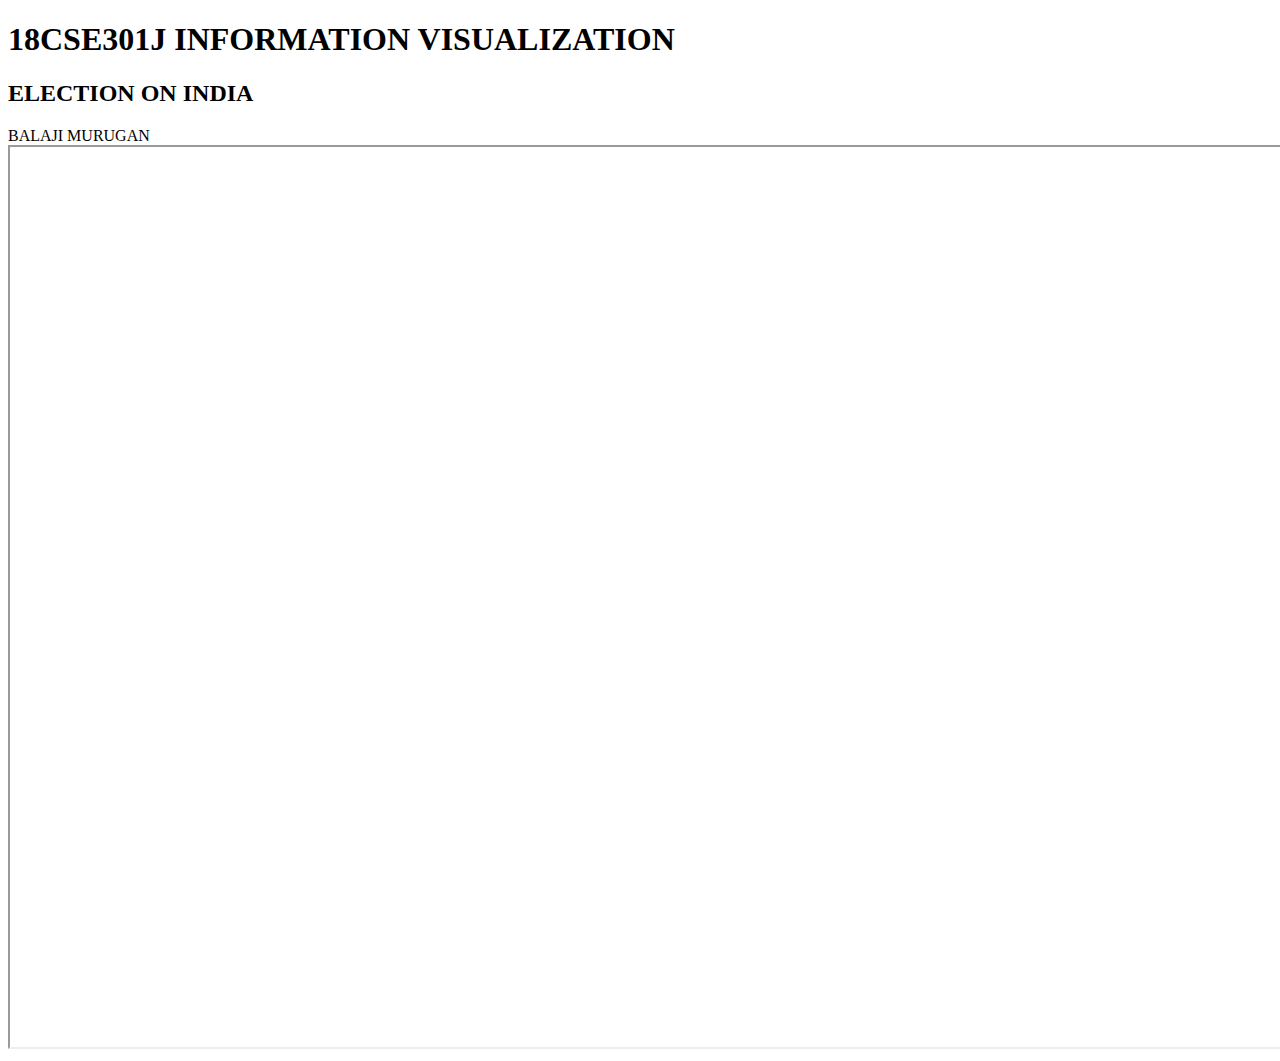
==== index.html @ 082f115d "Update index.html" ====
<!DOCTYPE html>
<html>
<head>
<title>My Tableau Presentation</title>
<style>
#data{
width:100vw;
height:100vh;
}
</style>
</head>
<h1>
18CSE301J INFORMATION VISUALIZATION
</h1>
<h2>
ELECTION ON INDIA
</h2>
  </h3>
BALAJI MURUGAN
</h3>
<body>
<!-- Embed Tableau Public presentation with embedded dashboard link -->
<iframe id="data" src="https://public.tableau.com/shared/88X3Y7RT8?:display_count=n&:origin=viz_share_link:showVizHome=no&:embed=true" width=100vw height=100vh></iframe>
</body>
</html>
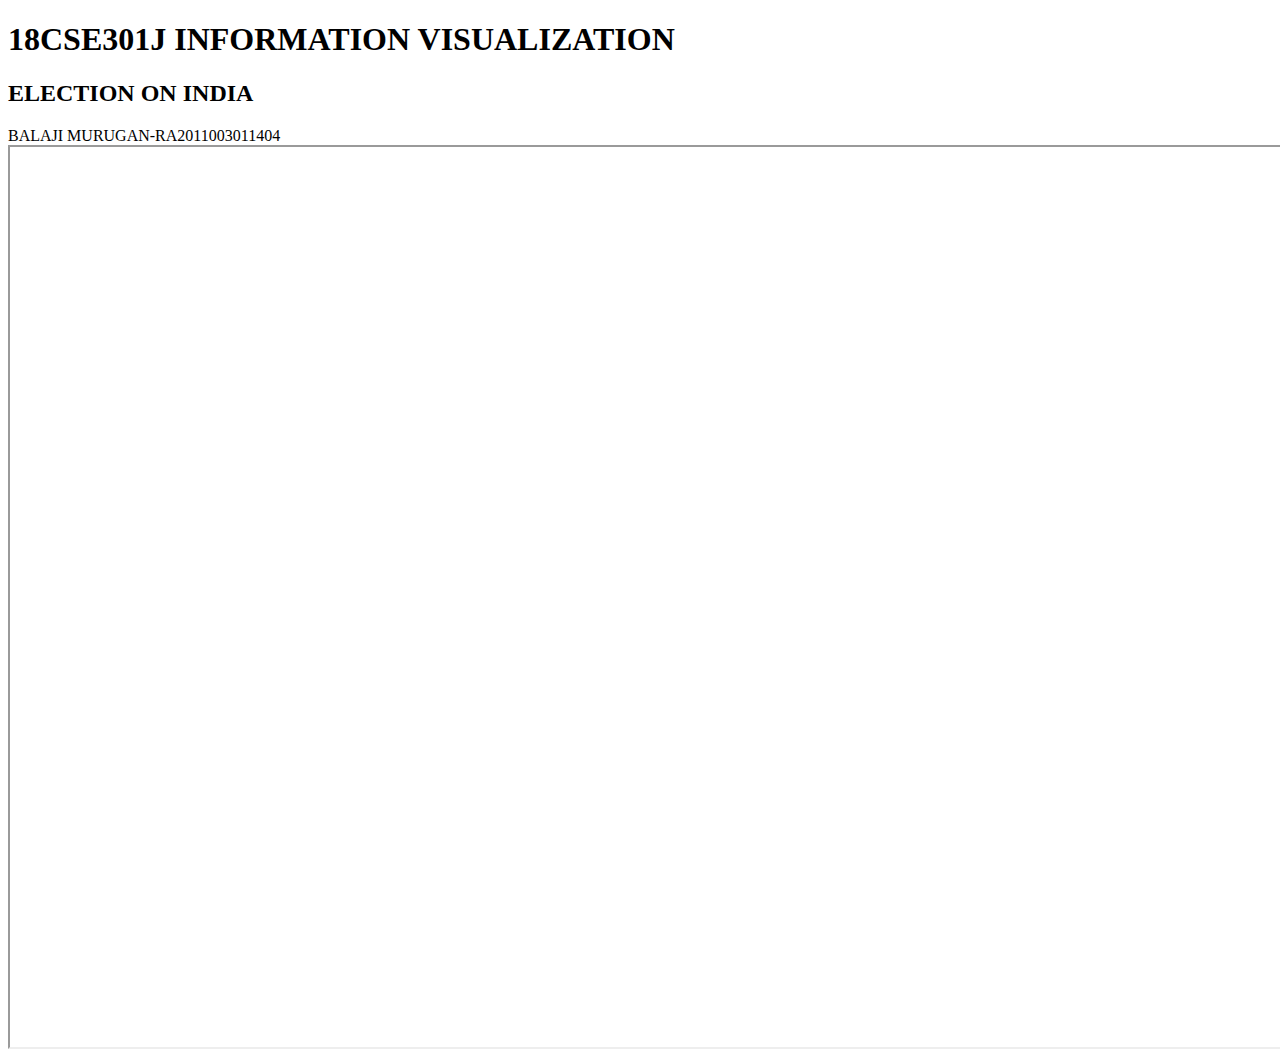
==== commit 9a558967: "Update index.html" ====
--- a/index.html
+++ b/index.html
@@ -16,7 +16,7 @@
 ELECTION ON INDIA
 </h2>
   </h3>
-BALAJI MURUGAN
+BALAJI MURUGAN-RA2011003011404
 </h3>
 <body>
 <!-- Embed Tableau Public presentation with embedded dashboard link -->
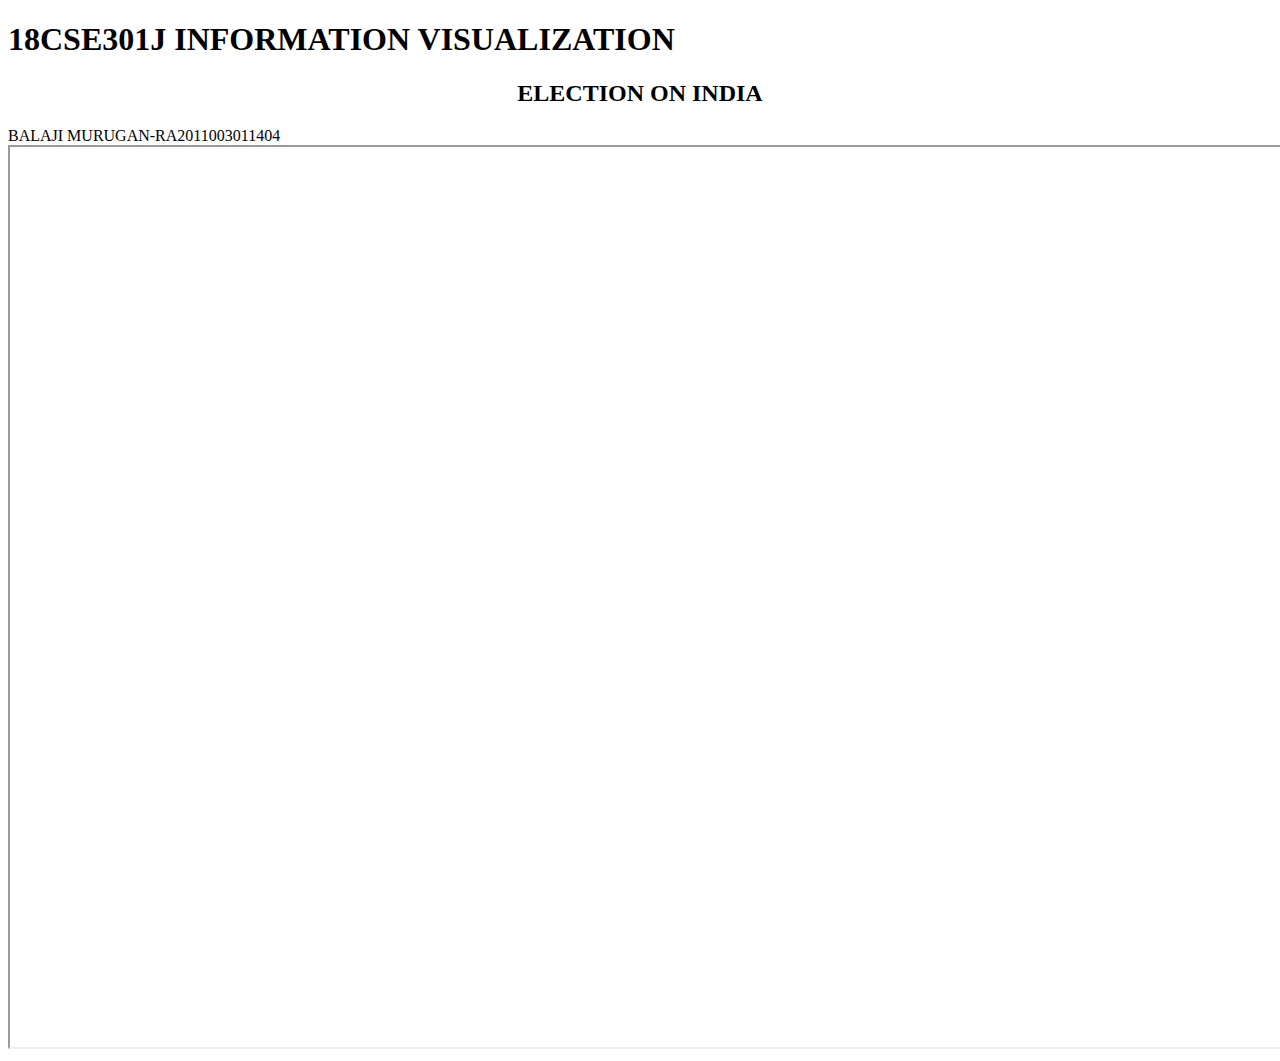
==== commit 8795f60e: "Update index.html" ====
--- a/index.html
+++ b/index.html
@@ -13,7 +13,7 @@
 18CSE301J INFORMATION VISUALIZATION
 </h1>
 <h2>
-ELECTION ON INDIA
+  <center>ELECTION ON INDIA</center>
 </h2>
   </h3>
 BALAJI MURUGAN-RA2011003011404
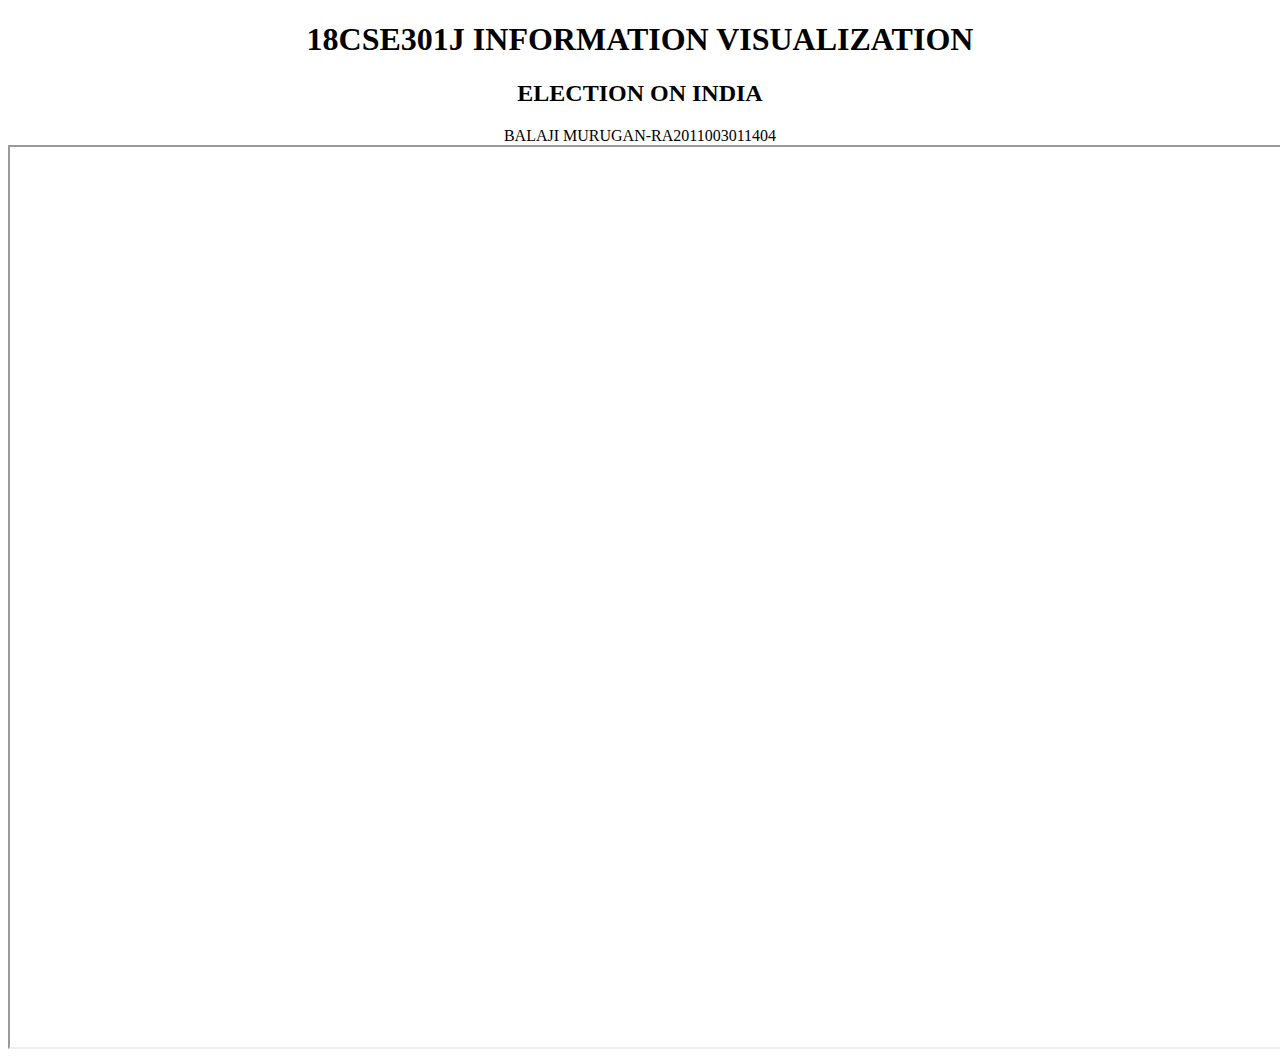
==== commit 503f20a3: "Update index.html" ====
--- a/index.html
+++ b/index.html
@@ -10,13 +10,13 @@
 </style>
 </head>
 <h1>
-18CSE301J INFORMATION VISUALIZATION
+  <center>18CSE301J INFORMATION VISUALIZATION</center>
 </h1>
 <h2>
   <center>ELECTION ON INDIA</center>
 </h2>
   </h3>
-BALAJI MURUGAN-RA2011003011404
+<center>BALAJI MURUGAN-RA2011003011404</center>
 </h3>
 <body>
 <!-- Embed Tableau Public presentation with embedded dashboard link -->
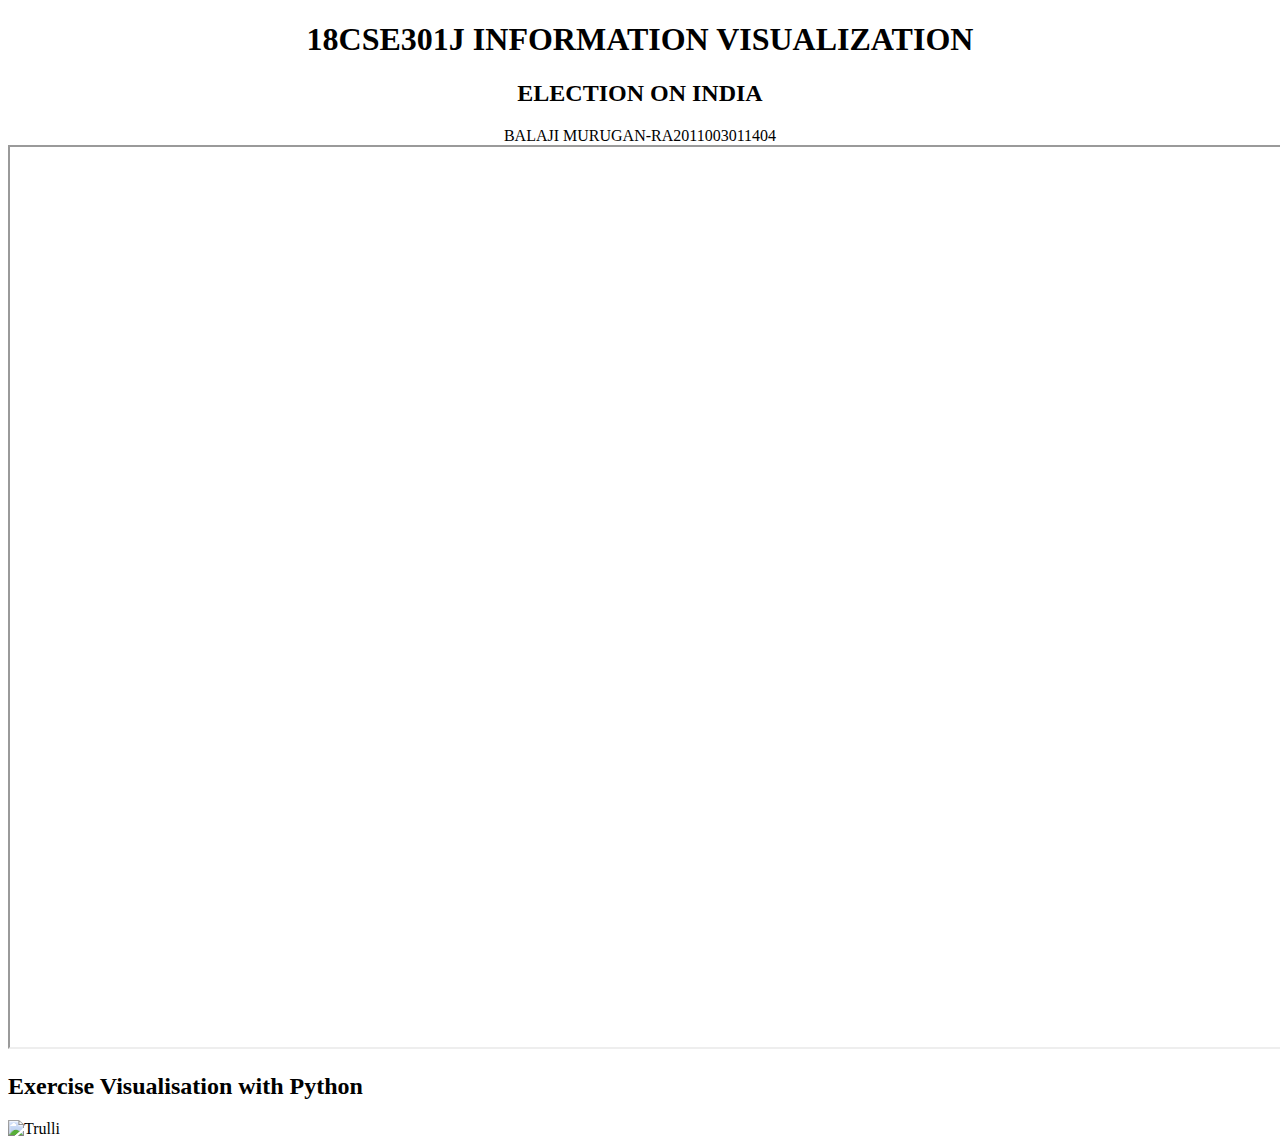
==== commit 6561c21e: "Update index.html" ====
--- a/index.html
+++ b/index.html
@@ -21,5 +21,7 @@
 <body>
 <!-- Embed Tableau Public presentation with embedded dashboard link -->
 <iframe id="data" src="https://public.tableau.com/shared/88X3Y7RT8?:display_count=n&:origin=viz_share_link:showVizHome=no&:embed=true" width=100vw height=100vh></iframe>
+  <h2> Exercise Visualisation with Python</h2>
+<img src="Tata Motors.png" alt="Trulli" width="500" height="333">
 </body>
 </html>
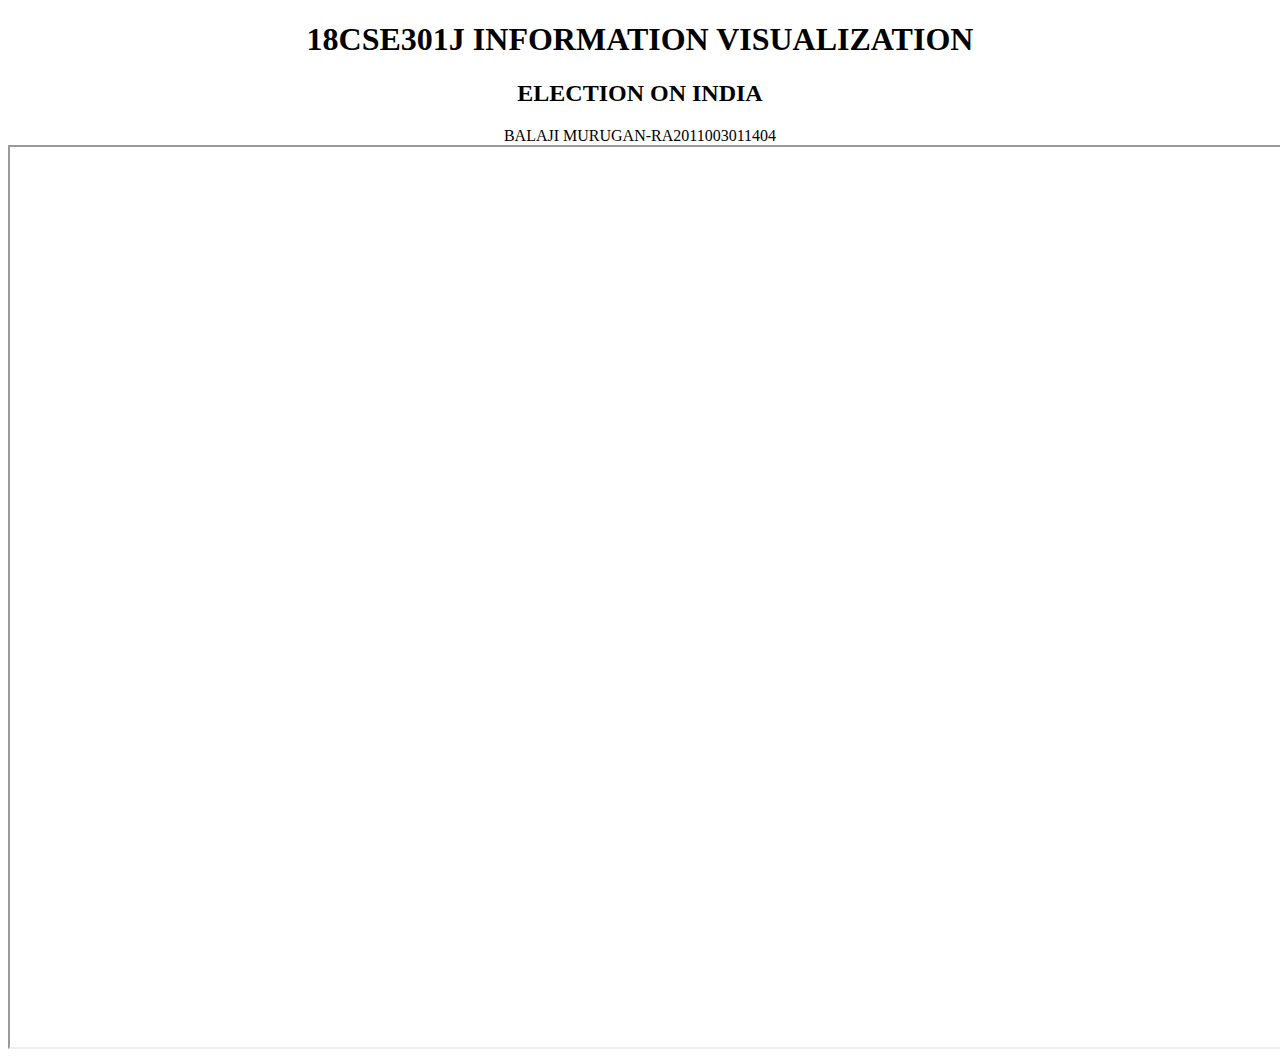
==== commit d7b88b5d: "Update index.html" ====
--- a/index.html
+++ b/index.html
@@ -21,7 +21,5 @@
 <body>
 <!-- Embed Tableau Public presentation with embedded dashboard link -->
 <iframe id="data" src="https://public.tableau.com/shared/88X3Y7RT8?:display_count=n&:origin=viz_share_link:showVizHome=no&:embed=true" width=100vw height=100vh></iframe>
-  <h2> Exercise Visualisation with Python</h2>
-<img src="Tata Motors.png" alt="Trulli" width="500" height="333">
 </body>
 </html>
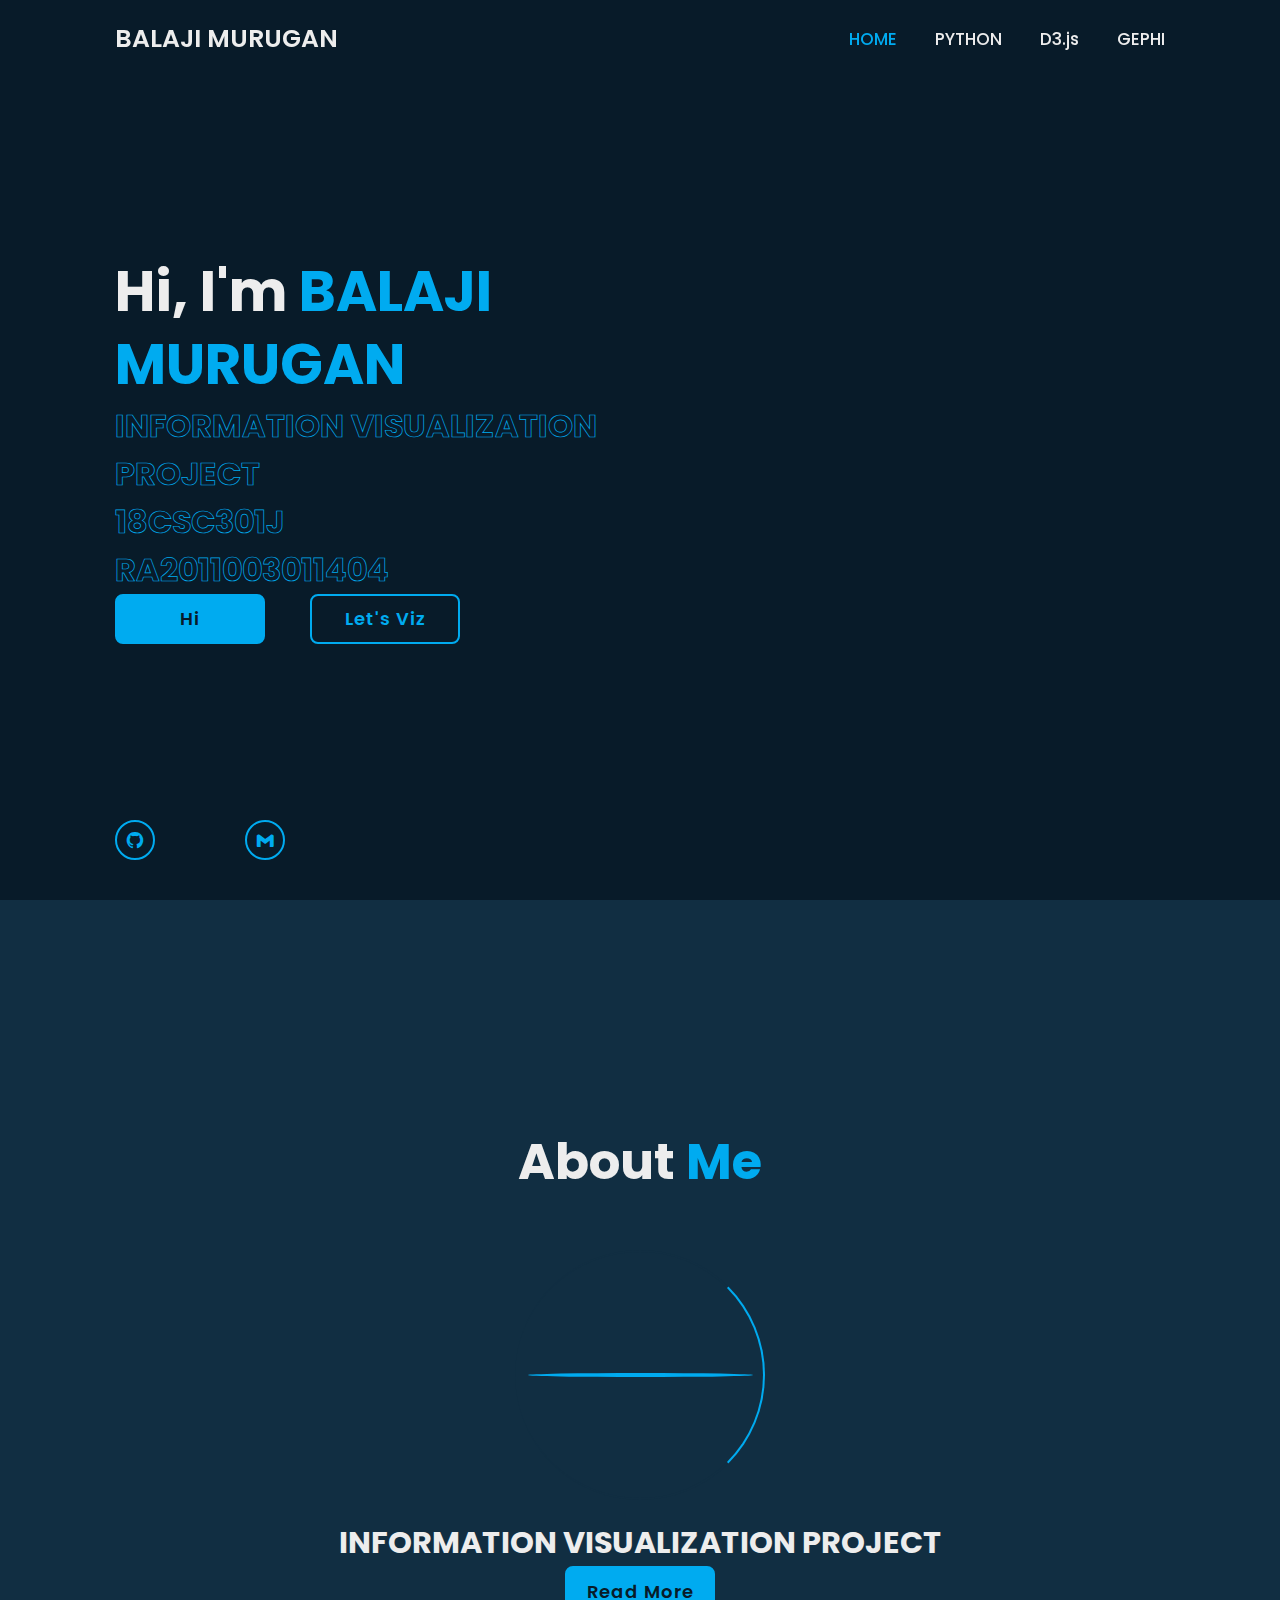
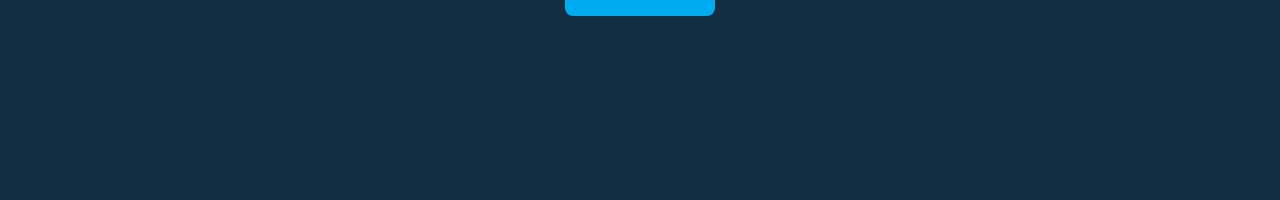
==== commit 02c2b7b2: "Update index.html" ====
--- a/index.html
+++ b/index.html
@@ -1,25 +1,66 @@
 <!DOCTYPE html>
-<html>
-<head>
-<title>My Tableau Presentation</title>
-<style>
-#data{
-width:100vw;
-height:100vh;
-}
-</style>
-</head>
-<h1>
-  <center>18CSE301J INFORMATION VISUALIZATION</center>
-</h1>
-<h2>
-  <center>ELECTION ON INDIA</center>
-</h2>
-  </h3>
-<center>BALAJI MURUGAN-RA2011003011404</center>
-</h3>
-<body>
-<!-- Embed Tableau Public presentation with embedded dashboard link -->
-<iframe id="data" src="https://public.tableau.com/shared/88X3Y7RT8?:display_count=n&:origin=viz_share_link:showVizHome=no&:embed=true" width=100vw height=100vh></iframe>
-</body>
+<html lang="en">
+    <head>
+        <meta charset="'UTF=8">
+        <meta http-equiz="X-UA-Compatible" content="IE=edge">
+        <meta name="viewpoint" content="width=device-width, initial-scale=1.0">
+        <title>Info Visual Project Website | BALAJI MURUGAN</title>
+        <link rel="stylesheet" href="css/style.css">
+
+        <link href='https://unpkg.com/boxicons@2.1.4/css/boxicons.min.css' rel='stylesheet'>
+    </head>
+    <body>
+        <header class="header">
+            <a href="#" class="logo">BALAJI MURUGAN</a>
+
+            <div class="bx bx-menu" id="menu-icon"></div>
+            <nav class="navbar">
+                <a href="#home" class="active">HOME</a>
+                <a href="https://public.tableau.com/views/ELECTIONSONINDIA/Dashboard1?:language=en-US&:display_count=n&:origin=viz_share_link</a>
+                <a href="https://drive.google.com/uc?export=view&id=1mH77zYt0d3X03BrQzqL0kGoyliiylm69" target="_blank">PYTHON</a>
+                <a href="D3/index.html" target="_blank">D3.js</a>
+                <a href="https://drive.google.com/file/d/1Sv-5MsPnvvFoo-HiyuiyZeYvJmVXMC4v/view?usp=share_link" target="_blank">GEPHI</a>
+            </nav>
+        </header>
+
+        <section class="home" id="home">
+            <div class="home-content">
+                <h1>Hi, I'm <span> BALAJI MURUGAN</span></h1>
+                <div class="text-animate">
+                <h3>INFORMATION VISUALIZATION PROJECT</h3>
+                <h3>18CSC301J</h3>
+                <h3>RA2011003011404</h3>
+                </div>
+                <div class="btn-box">
+                    <a href="#" class="btn">Hi</a>
+                    <a href="#" class="btn">Let's Viz</a>
+                </div>
+            </div>
+
+            <div class="home-sci">
+                <a href="https://github.com/Balajimurugan2001" target="_blank"><i class='bx bxl-github'></i></a>
+                <a href="mailto:pbalaji2001@gmail.com" target="_blank"><i class='bx bxl-gmail'></i></a>
+            </div>
+
+            <div class="home-imgHover"></div>
+        </section>
+    <section class="about" id="about">
+        <h2 class="heading">About <span> Me</span></h2>
+        
+        <div class="about-img">
+            <img src="41722629" alt="">
+            <span class="circle-spin"></span>
+        </div>
+
+       <div class="about-content">
+            <h3>INFORMATION VISUALIZATION PROJECT</h3>
+            <div class="btn-box btns">
+                <a href="#" class="btn">Read More</a>
+            </div>
+       </div>
+    </section>
+
+    
+        <script src="js/script.js"></script>
+    </body>
 </html>
--- a/css/style.css
+++ b/css/style.css
@@ -0,0 +1,283 @@
+@import url('https://fonts.googleapis.com/css2?family=Poppins:wght@300;400;500;600;700;800;900&display=swap');
+
+*{
+    margin: 0;
+    padding:0;
+    box-sizing: border-box;
+    text-decoration: none;
+    border: none;
+    outline: none;
+    scroll-behavior: smooth;
+    font-family: 'Poppins',sans-serif;
+}
+
+:root{
+    --bg-color: #081b29;
+    --second-bg-color: #112e42;
+    --text-color: #ededed;
+    --main-color: #00abf0;
+}
+
+html{
+    font-size:62.5%;
+    overflow-x: hidden;
+}
+body{
+    background: var(--bg-color);
+    color: var(--text-color);
+}
+.header{
+    position: fixed;
+    top: 0;
+    left: 0;
+    width: 100%;
+    padding: 2rem 9%;
+    background: transparent;
+    display: flex;
+    justify-content: space-between;
+    align-items: center;
+    z-index: 100;
+}
+
+.logo{
+    font-size: 2.5rem;
+    color: var(--text-color);
+    font-weight: 600;
+}
+
+.navbar a {
+    font-size: 1.7rem;
+    color: var(--text-color);
+    font-weight: 500;
+    margin-left: 3.5rem;
+    transition: .3s;
+}
+
+.navbar a:hover,
+.navbar a.active {
+    color:var(--main-color);
+}
+
+#menu-icon{
+    font: size 3.6rem;
+    color: var(--text-color);
+    cursor: pointer;
+    display: none;
+}
+section{
+    min-height: 100vh;
+    padding: 10rem 9% 2rem; 
+}
+
+.home {
+    display: flex;
+    align-items: center;
+    padding: 0 9%;
+    background: url('../images/image1.jpg') no-repeat;
+    background-position: center;
+}
+
+.home-content{
+    max-width: 60rem;
+}
+.home-content h1{
+    font-size: 5.6rem;
+    font-weight: 700;
+    line-height: 1.3;
+}
+
+.home-content .text-animate {
+    position: relative;
+    width: 32,8rem;
+}
+
+.home-content .text-animate h3{
+    font-size: 3.2rem;
+    font-weight: 700;
+    color: transparent;
+    -webkit-text-stroke: .7px var(--main-color);
+}
+
+.btn-box {
+    position: relative;
+    display: flex;
+    justify-content: space-between;
+    width: 34.5rem;
+    height: 5rem;
+}
+
+.btn-box .btn{
+    position: relative;
+    display: inline-flex;
+    justify-content: center;
+    align-items: center;
+    width: 15rem;
+    height: 100%;
+    background: var(--main-color);
+    border: .2rem solid var(--main-color);
+    border-radius: .8rem;
+    font-size: 1.8rem;
+    font-weight: 600;
+    letter-spacing: .1rem;
+    color: var(--bg-color);
+    z-index: 1;
+    overflow: hidden;
+    transition: .5s;
+}
+.btn-box .btn:hover{
+    color: var(--main-color);
+}
+.btn-box .btn:nth-child(2){
+    background: transparent;
+    color: var(--main-color);
+}
+.btn-box .btn:nth-child(2):hover{
+    color: var(--bg-color);
+}
+.btn-box .btn:nth-child(2)::before{
+    background: var(--main-color);
+}
+
+.btn-box .btn::before{
+    content: '';
+    position: absolute;
+    top: 0;
+    left: 0;
+    width: 0;
+    height: 100%;
+    background: var(--bg-color);
+    z-index: -1;
+    transition: .5s;
+}
+
+.btn-box .btn:hover::before{
+    width: 100%;
+}
+
+.home-sci {
+    position: absolute;
+    bottom: 4rem;
+    width: 170px;
+    display: flex;
+    justify-content: space-between;
+}
+
+.home-sci a {
+    position: relative;
+    display: inline-flex;
+    justify-content: center;
+    align-items: center;
+    width: 40px;
+    height: 40px;
+    background: transparent;
+    border: .2rem solid var(--main-color);
+    border-radius: 50%;
+    font-size: 20px;
+    color: var(--main-color);
+    z-index: 1;
+    overflow: hidden;
+    transition: .5s;
+}
+
+.home-sci a:hover{
+    color: var(--bg-color);
+}
+
+.home-sci a::before{
+    content: '';
+    position: absolute;
+    top: 0;
+    left: 0;
+    width: 0;
+    height: 100%;
+    background: var(--main-color);
+    z-index: -1;
+    transition: .5s;
+}
+
+.home-sci a:hover::before { 
+    width: 100%;
+}
+
+.home-imgHover {
+    position: absolute;
+    top: 0;
+    right: 0;
+    width: 45%;
+    height: 100%;
+    background: transparent;
+    transition: 3s;
+}
+
+.home-imgHover:hover{
+    background: var(--bg-color);
+    opacity: .8;
+
+}
+
+.about {
+    display: flex;
+    justify-content: center;
+    align-items: center;
+    flex-direction: column;
+    gap: 2rem;
+    background: var(--second-bg-color);
+    padding-bottom: 6rem;
+}
+
+.heading {
+    font-size: 5rem;
+    margin-bottom: 3rem;
+    text-align: center;
+}
+
+span {
+    color: var(--main-color);
+}
+
+.about-img {
+    position: relative;
+    width: 25rem;
+    height: 25rem;
+    border-radius: 50%;
+    display: flex;
+    justify-content: center;
+    align-items: center;
+}
+
+.about-img img{
+    width: 90%;
+    border-radius: 50%;
+    border: .2rem solid var(--main-color);
+}
+
+.about-img .circle-spin {
+    position: absolute;
+    top: 50%;
+    left: 50%;
+    transform: translate(-50%,-50%) rotate(0);
+    width: 100%;
+    height: 100%;
+    border-radius: 50%;
+    border-top: .2rem solid var(--second-bg-color);
+    border-bottom: .2rem solid var(--second-bg-color);
+    border-left: .2rem var(--main-color);
+    border-right: .2rem solid var(--main-color);
+}
+
+.about-content {
+    text-align: center;
+}
+
+.about-content{
+    font-size: 2.6rem;
+}
+
+.btn-box.btns {
+    display: inline-block;
+    width: 15rem;
+}
+
+.btn-box.btns a::before{
+    background: var(--second-bg-color);
+}
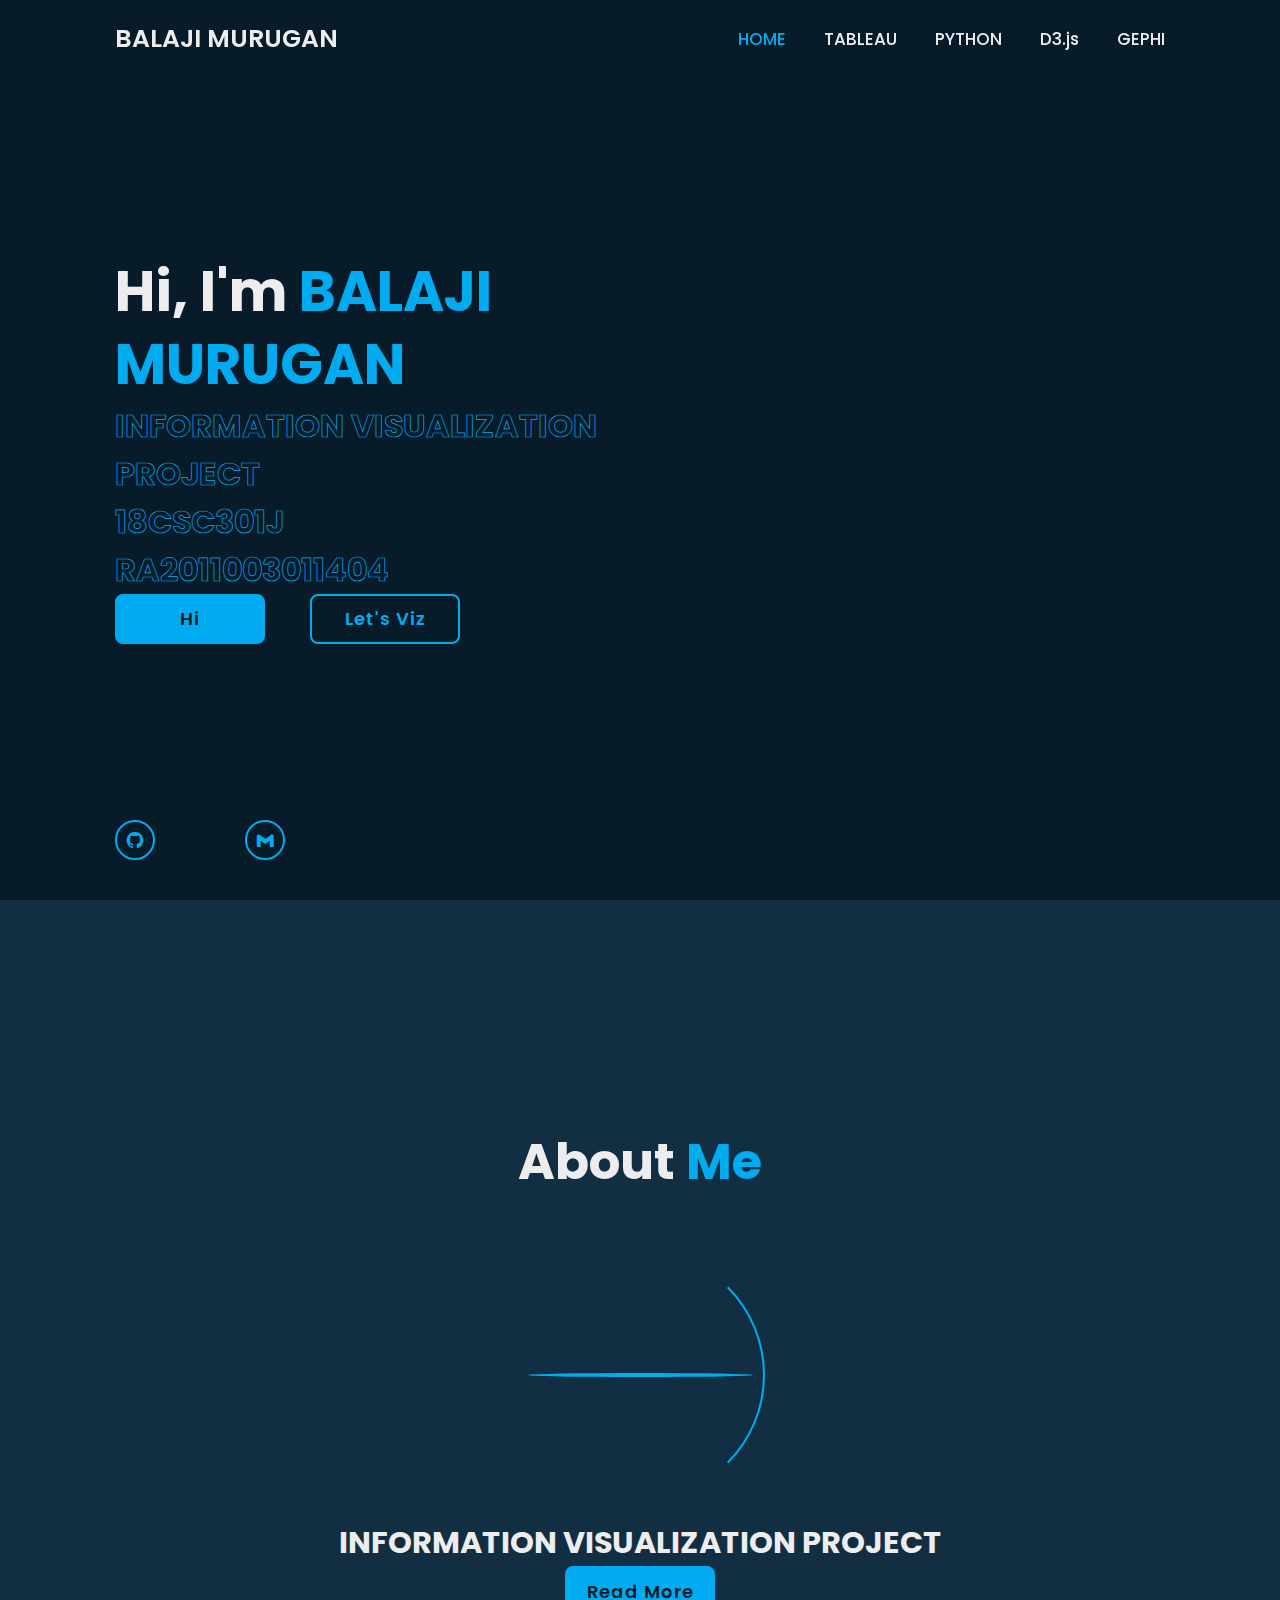
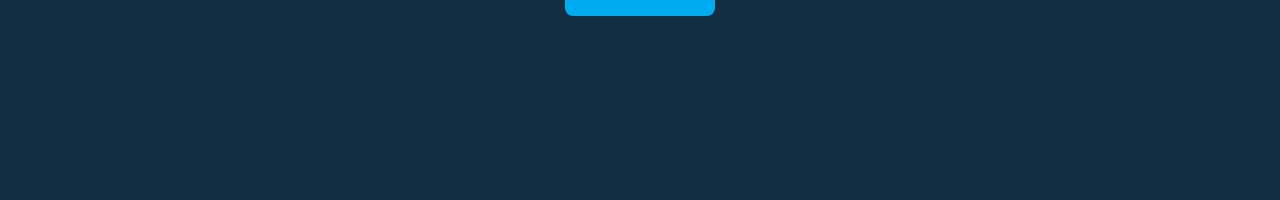
==== commit b0b096be: "Update index.html" ====
--- a/index.html
+++ b/index.html
@@ -16,7 +16,7 @@
             <div class="bx bx-menu" id="menu-icon"></div>
             <nav class="navbar">
                 <a href="#home" class="active">HOME</a>
-                <a href="https://public.tableau.com/views/ELECTIONSONINDIA/Dashboard1?:language=en-US&:display_count=n&:origin=viz_share_link</a>
+                <a href="https://public.tableau.com/views/ELECTIONSONINDIA/Dashboard1?:language=en-US&:display_count=n&:origin=viz_share_linktarget="_blank">TABLEAU</a>
                 <a href="https://drive.google.com/uc?export=view&id=1mH77zYt0d3X03BrQzqL0kGoyliiylm69" target="_blank">PYTHON</a>
                 <a href="D3/index.html" target="_blank">D3.js</a>
                 <a href="https://drive.google.com/file/d/1Sv-5MsPnvvFoo-HiyuiyZeYvJmVXMC4v/view?usp=share_link" target="_blank">GEPHI</a>
@@ -48,7 +48,7 @@
         <h2 class="heading">About <span> Me</span></h2>
         
         <div class="about-img">
-            <img src="41722629" alt="">
+            <img src="images.jpg" alt="">
             <span class="circle-spin"></span>
         </div>
 
